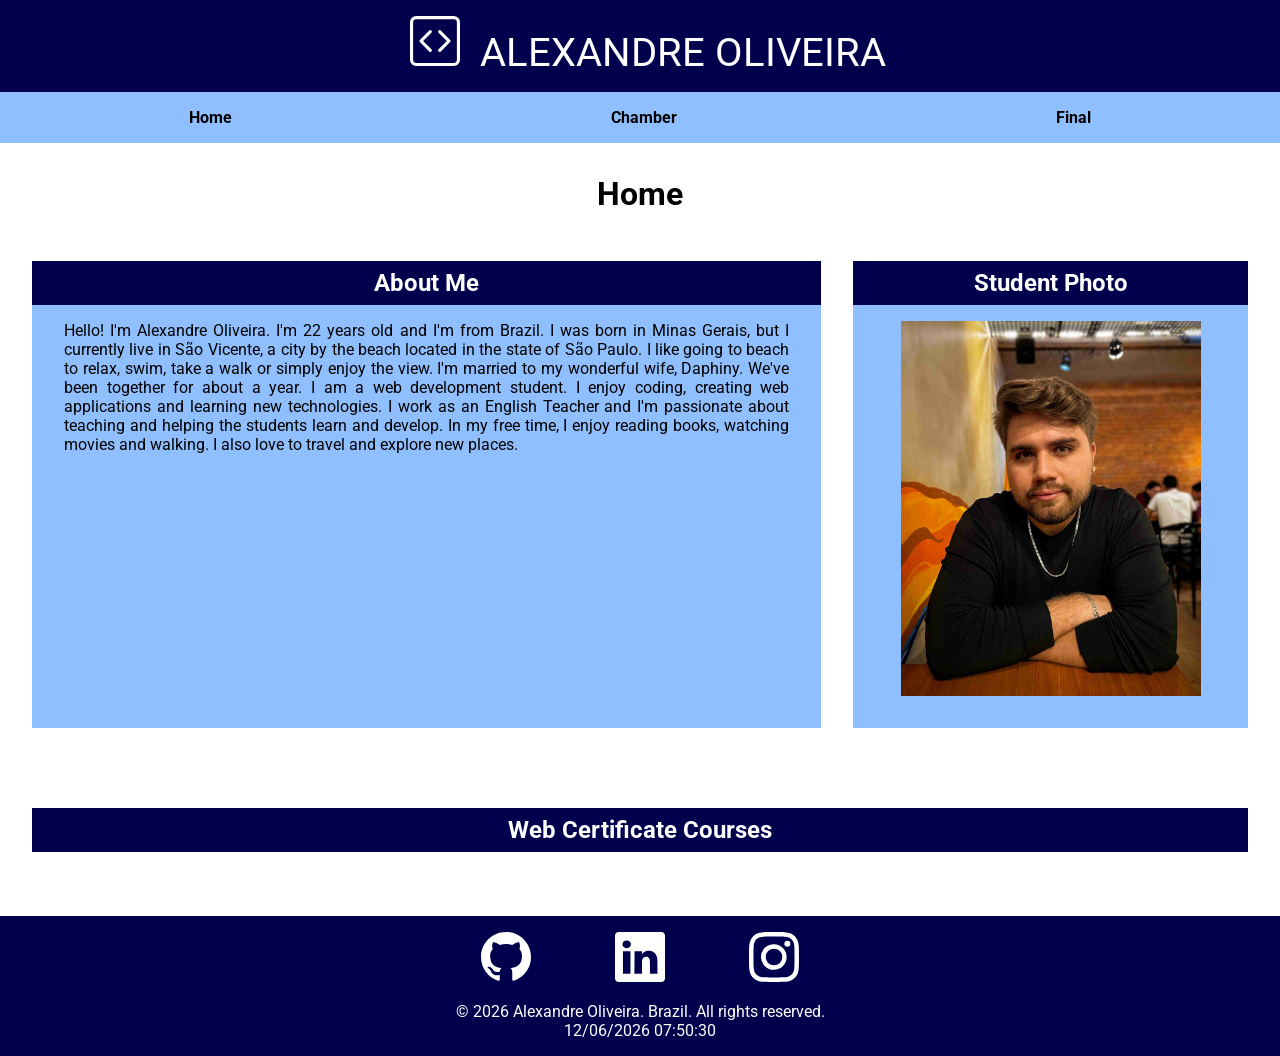
==== index.html @ 4da2ffa3 "Course Home Page" ====
<!DOCTYPE html>
<html lang="en">
<head>
    <meta charset="UTF-8">
    <meta name="viewport" content="width=device-width, initial-scale=1.0">
    <title>Course Home Page</title>
    <meta name="description" content="A webpage about the Web Development course and the student Alexandre Oliveira.">
    <meta name="author" content="Alexandre Oliveira">
    
    <link rel="stylesheet" href="styles/base.css">
    <link rel="stylesheet" href="styles/small.css">
    <link rel="stylesheet" href="styles/large.css">

    <script src="scripts/dates.js" defer></script>

    <link rel="preconnect" href="https://fonts.googleapis.com">
    <link rel="preconnect" href="https://fonts.gstatic.com" crossorigin>
    <link href="https://fonts.googleapis.com/css2?family=Roboto:ital,wght@0,100..900;1,100..900&display=swap" rel="stylesheet">
    </head>
<body>
    <header>
        <svg xmlns="http://www.w3.org/2000/svg" width="50" height="50" fill="currentColor" class="bi bi-code-square" viewBox="0 0 16 16" id="logo">
        <path d="M14 1a1 1 0 0 1 1 1v12a1 1 0 0 1-1 1H2a1 1 0 0 1-1-1V2a1 1 0 0 1 1-1zM2 0a2 2 0 0 0-2 2v12a2 2 0 0 0 2 2h12a2 2 0 0 0 2-2V2a2 2 0 0 0-2-2z"/>
        <path d="M6.854 4.646a.5.5 0 0 1 0 .708L4.207 8l2.647 2.646a.5.5 0 0 1-.708.708l-3-3a.5.5 0 0 1 0-.708l3-3a.5.5 0 0 1 .708 0m2.292 0a.5.5 0 0 0 0 .708L11.793 8l-2.647 2.646a.5.5 0 0 0 .708.708l3-3a.5.5 0 0 0 0-.708l-3-3a.5.5 0 0 0-.708 0"/>
        </svg>
        <span class="name">Alexandre Oliveira</span>

        <nav>
            <input type="checkbox" id="menu-toggle" class="menu-toggle">

            <label class="hamburger-icon" for="menu-toggle">
                <svg xmlns="http://www.w3.org/2000/svg" width="25" height="25" fill="currentColor" class="bi bi-list" viewBox="0 0 16 16">
                <path fill-rule="evenodd" d="M2.5 12a.5.5 0 0 1 .5-.5h10a.5.5 0 0 1 0 1H3a.5.5 0 0 1-.5-.5m0-4a.5.5 0 0 1 .5-.5h10a.5.5 0 0 1 0 1H3a.5.5 0 0 1-.5-.5m0-4a.5.5 0 0 1 .5-.5h10a.5.5 0 0 1 0 1H3a.5.5 0 0 1-.5-.5"/>
                </svg> 
            </label>
    
            <ul class="nav-links">
                    <li><a href="index.html">Home</a></li>
                    <li><a href="chamber.html">Chamber</a></li>
                    <li><a href="final.html">Final</a></li>
            </ul>
        </nav>
    </header>

    <main>
        <h1>Home</h1>
        <div class="card-container">
            <section class="card" id="about-me-section">
                <h2>About Me</h2>
                <p> Hello! I'm Alexandre Oliveira. I'm 22 years old and I'm from Brazil. I was born in Minas Gerais, but I currently live in São Vicente,
                    a city by the beach located in the state of São Paulo. I like going to beach to relax, swim, take a walk or simply enjoy the view. 
                    I'm married to my wonderful wife, Daphiny. We've been together for about a year. 
                    I am a web development student. I enjoy coding, creating web applications and learning new technologies.
                    I work as an English Teacher and I'm passionate about teaching and helping the students learn and develop.
                    In my free time, I enjoy reading books, watching movies and walking. I also love to travel and explore new places.
                </p>
            </section>

            <section class="card" id="photo-section">
                <h2>Student Photo</h2>
                <img src="images/profile.jpg" alt="Photo of Alexandre Oliveira">
            </section>

            <section class="card" id="web-certificates-section">
                <h2>Web Certificate Courses</h2>
            </section>
        </div>
    </main>

    <footer>
        <ul>
            <li>
                <a href="https://github.com/alexandre-oliveira" target="_blank" rel="noopener noreferrer" class="social-media-link">
                    <svg xmlns="http://www.w3.org/2000/svg" width="50" height="50" fill="currentColor" class="bi bi-github" viewBox="0 0 16 16">
                    <path d="M8 0C3.58 0 0 3.58 0 8c0 3.54 2.29 6.53 5.47 7.59.4.07.55-.17.55-.38 0-.19-.01-.82-.01-1.49-2.01.37-2.53-.49-2.69-.94-.09-.23-.48-.94-.82-1.13-.28-.15-.68-.52-.01-.53.63-.01 1.08.58 1.23.82.72 1.21 1.87.87 2.33.66.07-.52.28-.87.51-1.07-1.78-.2-3.64-.89-3.64-3.95 0-.87.31-1.59.82-2.15-.08-.2-.36-1.02.08-2.12 0 0 .67-.21 2.2.82.64-.18 1.32-.27 2-.27s1.36.09 2 .27c1.53-1.04 2.2-.82 2.2-.82.44 1.1.16 1.92.08 2.12.51.56.82 1.27.82 2.15 0 3.07-1.87 3.75-3.65 3.95.29.25.54.73.54 1.48 0 1.07-.01 1.93-.01 2.2 0 .21.15.46.55.38A8.01 8.01 0 0 0 16 8c0-4.42-3.58-8-8-8"/>
                    </svg>
                </a>
                <a href="https://www.linkedin.com/in/alexandre-oliveira-8b9b1a1a0/" target="_blank" rel="noopener noreferrer" class="social-media-link">
                    <svg xmlns="http://www.w3.org/2000/svg" width="50" height="50" fill="currentColor" class="bi bi-linkedin" viewBox="0 0 16 16">
                    <path d="M0 1.146C0 .513.526 0 1.175 0h13.65C15.474 0 16 .513 16 1.146v13.708c0 .633-.526 1.146-1.175 1.146H1.175C.526 16 0 15.487 0 14.854zm4.943 12.248V6.169H2.542v7.225zm-1.2-8.212c.837 0 1.358-.554 1.358-1.248-.015-.709-.52-1.248-1.342-1.248S2.4 3.226 2.4 3.934c0 .694.521 1.248 1.327 1.248zm4.908 8.212V9.359c0-.216.016-.432.08-.586.173-.431.568-.878 1.232-.878.869 0 1.216.662 1.216 1.634v3.865h2.401V9.25c0-2.22-1.184-3.252-2.764-3.252-1.274 0-1.845.7-2.165 1.193v.025h-.016l.016-.025V6.169h-2.4c.03.678 0 7.225 0 7.225z"/>
                    </svg>
                </a>
                <a href="https://www.instagram.com/alexandre_oliveira/" target="_blank" rel="noopener noreferrer" class="social-media-link">
                    <svg xmlns="http://www.w3.org/2000/svg" width="50" height="50" fill="currentColor" class="bi bi-instagram" viewBox="0 0 16 16">
                    <path d="M8 0C5.829 0 5.556.01 4.703.048 3.85.088 3.269.222 2.76.42a3.9 3.9 0 0 0-1.417.923A3.9 3.9 0 0 0 .42 2.76C.222 3.268.087 3.85.048 4.7.01 5.555 0 5.827 0 8.001c0 2.172.01 2.444.048 3.297.04.852.174 1.433.372 1.942.205.526.478.972.923 1.417.444.445.89.719 1.416.923.51.198 1.09.333 1.942.372C5.555 15.99 5.827 16 8 16s2.444-.01 3.298-.048c.851-.04 1.434-.174 1.943-.372a3.9 3.9 0 0 0 1.416-.923c.445-.445.718-.891.923-1.417.197-.509.332-1.09.372-1.942C15.99 10.445 16 10.173 16 8s-.01-2.445-.048-3.299c-.04-.851-.175-1.433-.372-1.941a3.9 3.9 0 0 0-.923-1.417A3.9 3.9 0 0 0 13.24.42c-.51-.198-1.092-.333-1.943-.372C10.443.01 10.172 0 7.998 0zm-.717 1.442h.718c2.136 0 2.389.007 3.232.046.78.035 1.204.166 1.486.275.373.145.64.319.92.599s.453.546.598.92c.11.281.24.705.275 1.485.039.843.047 1.096.047 3.231s-.008 2.389-.047 3.232c-.035.78-.166 1.203-.275 1.485a2.5 2.5 0 0 1-.599.919c-.28.28-.546.453-.92.598-.28.11-.704.24-1.485.276-.843.038-1.096.047-3.232.047s-2.39-.009-3.233-.047c-.78-.036-1.203-.166-1.485-.276a2.5 2.5 0 0 1-.92-.598 2.5 2.5 0 0 1-.6-.92c-.109-.281-.24-.705-.275-1.485-.038-.843-.046-1.096-.046-3.233s.008-2.388.046-3.231c.036-.78.166-1.204.276-1.486.145-.373.319-.64.599-.92s.546-.453.92-.598c.282-.11.705-.24 1.485-.276.738-.034 1.024-.044 2.515-.045zm4.988 1.328a.96.96 0 1 0 0 1.92.96.96 0 0 0 0-1.92m-4.27 1.122a4.109 4.109 0 1 0 0 8.217 4.109 4.109 0 0 0 0-8.217m0 1.441a2.667 2.667 0 1 1 0 5.334 2.667 2.667 0 0 1 0-5.334"/>
                    </svg>
                </a>
            </li>
        </ul>
        <p>© <span id="current-year"></span> Alexandre Oliveira. Brazil. All rights reserved.</p>
        <p id="last-modified">Last modification: <span id="last-modified"></span></p>
    </footer>  
</body>
</html>
---- styles/base.css ----
/* Base styles for the website */
:root {
   --dark-blue: rgb(0, 0, 77);
   --light-blue: rgb(143, 191, 255);
}
* {
    font-family: "Roboto", sans-serif;
    font-size: 1rem;
    box-sizing: border-box;
    margin: 0;
    padding: 0;
    border: 0;
}

/* General styles for header and footer */
header, footer{
    align-items: center;
    background-color: var(--dark-blue);
    color: white;
    text-align: center;
}
header a, footer a, header ul, footer ul {
    color: black;
    text-decoration: none;
    list-style: none;
}

/* Header styles */
.name{
    padding-left: 1rem;
    font-size: 2.5rem;
    text-transform: uppercase;
}
#logo {
    width: 50px;
    height: 50px;
    margin: 1rem 0 0 1rem;
}

/* Navigation styles */
.hamburger-icon {
    display: none; 
    cursor: pointer;
    flex-direction: column;
    gap: 5px;
}
.menu-toggle {
    display: none;
}
nav {
    padding: 1rem;
    margin-top: 1rem;
    background-color: var(--light-blue);
    color: black;
}
nav ul{
    display: flex;
    justify-content: space-around;
    gap: 2rem;
    font-weight: bold;
}

/* Main content styles */
main{
    padding: 2rem;
}
main h1{
    text-align: center;
    font-size: 2rem;
    margin-bottom: 1rem;
}
main p{
    text-align: justify;
    padding: 1rem 2rem 1rem 2rem;
}
main img{
    display: block;
    margin: 1rem auto;
    padding: 0 0 1rem 0;
    max-width: 300px;
}
main h2{
    padding: .5rem;
    font-size: 1.5rem;
    text-align: center;
    font-weight: bold;
    background-color: var(--dark-blue);
    color: white;
}
.card{
    width: 100%;
    background-color: var(--light-blue);
    margin: 2rem 0;
}

/*Footer styles */
footer{
    padding-bottom: 1rem;
}
.social-media-link {
    display: inline-block;
    justify-content: center;
    margin: 1rem 0.5rem;
    padding: 0 2rem 0 2rem;
    color: white;
}
.social-media-link:hover {
    color: var(--light-blue);
}
---- styles/small.css ----
@media (max-width: 800px) {

    /* Show hamburger icon and hide nav links on small screens */
    .hamburger-icon {
        display: flex;
    }
    .nav-links {
        display: none; 
        flex-direction: column;
        width: 100%;
        position: absolute;
        top: 60px;
        left: 0;
        background-color: white;
    }
    .menu-toggle:checked + .hamburger-icon + .nav-links {
        display: flex;
        margin-top: 5rem;
        padding-bottom: 1rem;
        background-color: var(--light-blue);
    }
    nav a:hover{
        color: white;
    }
    .menu-toggle:hover{
        color: white;
    }
}
---- styles/large.css ----
@media (min-width: 801px) {

    nav a:hover{
        color: white;
    }
    .card-container{
        display: grid;
        grid-template-columns: 2fr 1fr;
        gap: 1rem;
    }
    #photo-section{
        margin-left: 1rem;
    }

    #web-certificates-section{
        grid-column: span 3;
    }
}
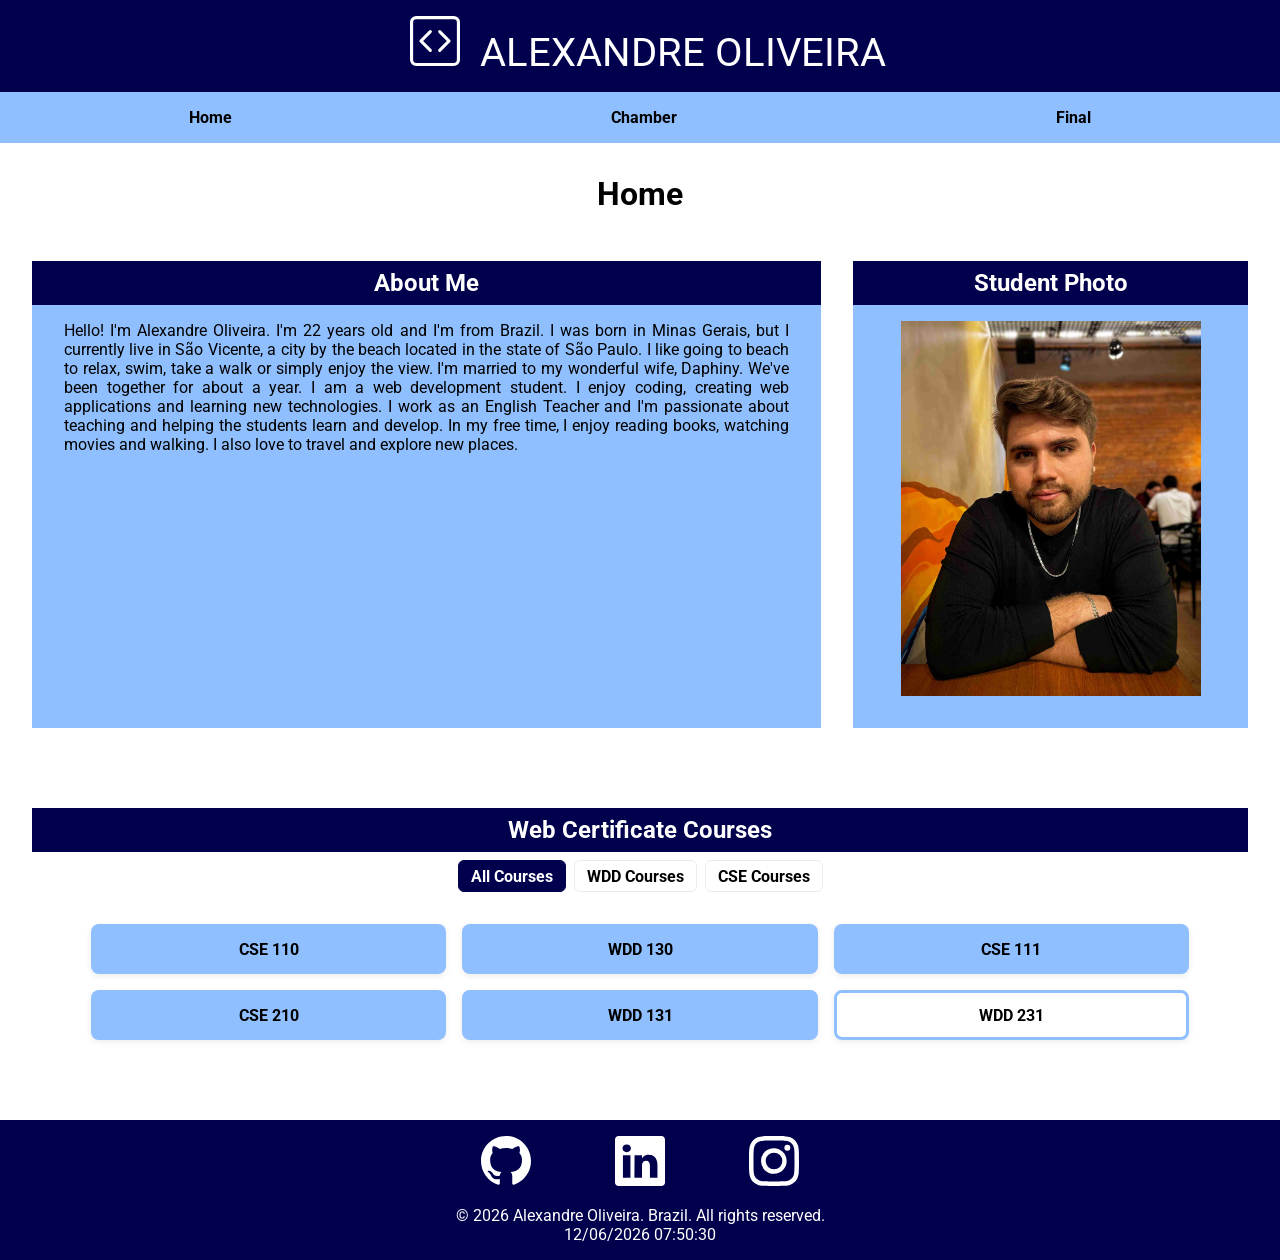
==== commit 0a6fb5bf: "Week 01 Home Page" ====
--- a/index.html
+++ b/index.html
@@ -12,6 +12,8 @@
     <link rel="stylesheet" href="styles/large.css">
 
     <script src="scripts/dates.js" defer></script>
+    <script src="scripts/course.js" defer></script>
+    <script src="scripts/navigation.js" defer></script>
 
     <link rel="preconnect" href="https://fonts.googleapis.com">
     <link rel="preconnect" href="https://fonts.gstatic.com" crossorigin>
@@ -26,14 +28,12 @@
         <span class="name">Alexandre Oliveira</span>
 
         <nav>
-            <input type="checkbox" id="menu-toggle" class="menu-toggle">
-
-            <label class="hamburger-icon" for="menu-toggle">
+            <button class="hamburger-icon" aria-label="Toggle navigation" aria-expanded="false" type="button">
                 <svg xmlns="http://www.w3.org/2000/svg" width="25" height="25" fill="currentColor" class="bi bi-list" viewBox="0 0 16 16">
                 <path fill-rule="evenodd" d="M2.5 12a.5.5 0 0 1 .5-.5h10a.5.5 0 0 1 0 1H3a.5.5 0 0 1-.5-.5m0-4a.5.5 0 0 1 .5-.5h10a.5.5 0 0 1 0 1H3a.5.5 0 0 1-.5-.5m0-4a.5.5 0 0 1 .5-.5h10a.5.5 0 0 1 0 1H3a.5.5 0 0 1-.5-.5"/>
-                </svg> 
-            </label>
-    
+                </svg>
+            </button>
+
             <ul class="nav-links">
                     <li><a href="index.html">Home</a></li>
                     <li><a href="chamber.html">Chamber</a></li>
@@ -63,6 +63,12 @@
 
             <section class="card" id="web-certificates-section">
                 <h2>Web Certificate Courses</h2>
+                <div id="course-filters" class="course-filters">
+                    <button type="button" class="filter-btn active" data-subject="ALL">All Courses</button>
+                    <button type="button" class="filter-btn" data-subject="WDD">WDD Courses</button>
+                    <button type="button" class="filter-btn" data-subject="CSE">CSE Courses</button>
+                </div>
+                <div id="web-certificates-list" aria-live="polite"></div>
             </section>
         </div>
     </main>
--- a/styles/base.css
+++ b/styles/base.css
@@ -93,6 +93,51 @@
     margin: 2rem 0;
 }
 
+/* Styles for the web certificates section */
+
+#web-certificates-section {
+    background-color: transparent;
+}
+#web-certificates-list {
+    display: flex;
+    flex-wrap: wrap;
+    justify-content: center;
+    gap: 1rem;
+    padding: 1rem;
+}
+
+/* Filter buttons for courses */
+#course-filters{
+    display: flex;
+    justify-content: center;
+    gap: 0.5rem;
+    margin: 0.5rem 0 1rem 0;
+}
+.filter-btn{
+    padding: 0.35rem 0.75rem;
+    border-radius: 6px;
+    border: 1px solid rgba(0,0,0,0.08);
+    background: transparent;
+    cursor: pointer;
+    font-weight: 700;
+}
+.filter-btn:hover{
+    border: 1px solid var(--dark-blue);
+}
+.filter-btn.active{
+    background-color: var(--dark-blue);
+    color: white;
+    border-color: var(--dark-blue);
+}
+
+.course-card.completed{
+    background-color: var(--light-blue);
+}
+
+.course-card.incomplete{
+    border: 3px solid var(--light-blue);
+}
+
 /*Footer styles */
 footer{
     padding-bottom: 1rem;
--- a/styles/small.css
+++ b/styles/small.css
@@ -3,6 +3,8 @@
     /* Show hamburger icon and hide nav links on small screens */
     .hamburger-icon {
         display: flex;
+        background-color: transparent;
+        color: var(--dark-blue);
     }
     .nav-links {
         display: none; 
@@ -11,18 +13,33 @@
         position: absolute;
         top: 60px;
         left: 0;
-        background-color: white;
+        background-color: var(--light-blue);
     }
-    .menu-toggle:checked + .hamburger-icon + .nav-links {
+    /* Show nav when JS toggles the .nav-open class on <nav> */
+    nav.nav-open .nav-links {
         display: flex;
         margin-top: 5rem;
         padding-bottom: 1rem;
-        background-color: var(--light-blue);
+        z-index: 1000;
     }
     nav a:hover{
         color: white;
     }
-    .menu-toggle:hover{
+    .hamburger-icon:hover{
         color: white;
     }
+
+    /* Stack content vertically on small screens */
+    .course-card{
+    width: 100%;
+    height: 50px;
+    padding: 1rem;
+    border-radius: 8px;
+    box-shadow: 0 2px 6px rgba(0,0,0,0.08);
+    text-align: center;
+    display: flex;
+    align-items: center;
+    justify-content: center;
+    
+    }
 }
--- a/styles/large.css
+++ b/styles/large.css
@@ -15,4 +15,17 @@
     #web-certificates-section{
         grid-column: span 3;
     }
+    
+    .course-card{
+    width: 30%;
+    height: 50px;
+    padding: 1rem;
+    border-radius: 8px;
+    box-shadow: 0 2px 6px rgba(0,0,0,0.08);
+    text-align: center;
+    display: flex;
+    align-items: center;
+    justify-content: center;
+    
+    }
 }
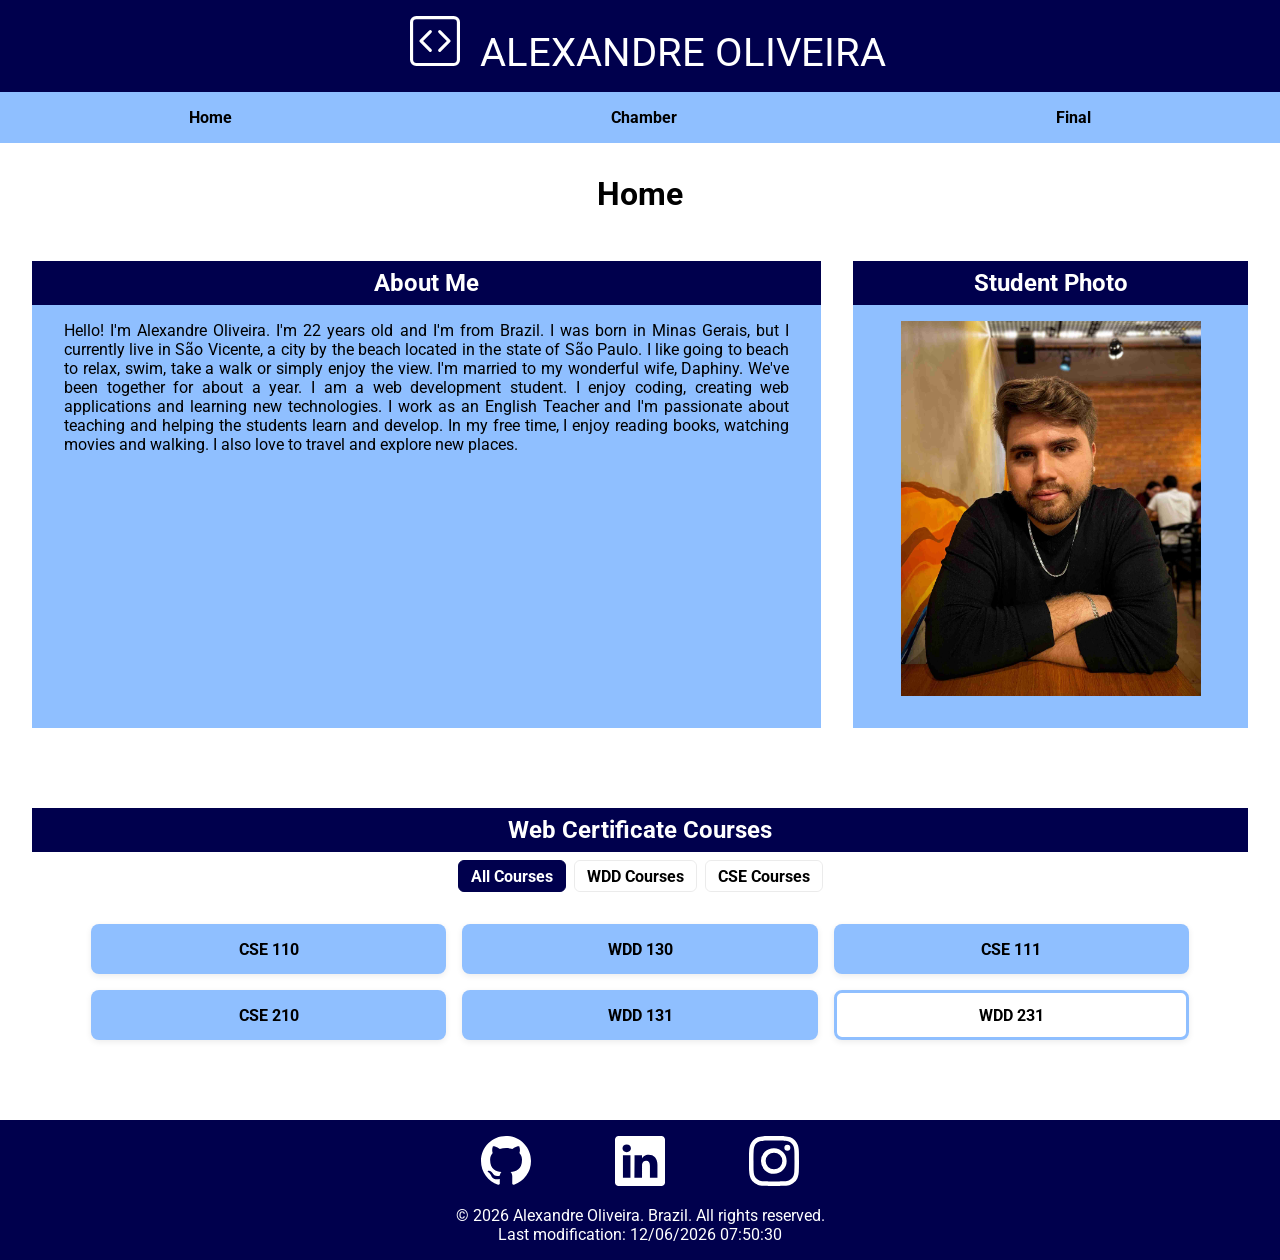
==== commit 89636f43: "Week 01 Home Page" ====
--- a/index.html
+++ b/index.html
@@ -94,7 +94,7 @@
             </li>
         </ul>
         <p>© <span id="current-year"></span> Alexandre Oliveira. Brazil. All rights reserved.</p>
-        <p id="last-modified">Last modification: <span id="last-modified"></span></p>
+        <p>Last modification: <span id="last-modified"></span></p>
     </footer>  
 </body>
 </html>
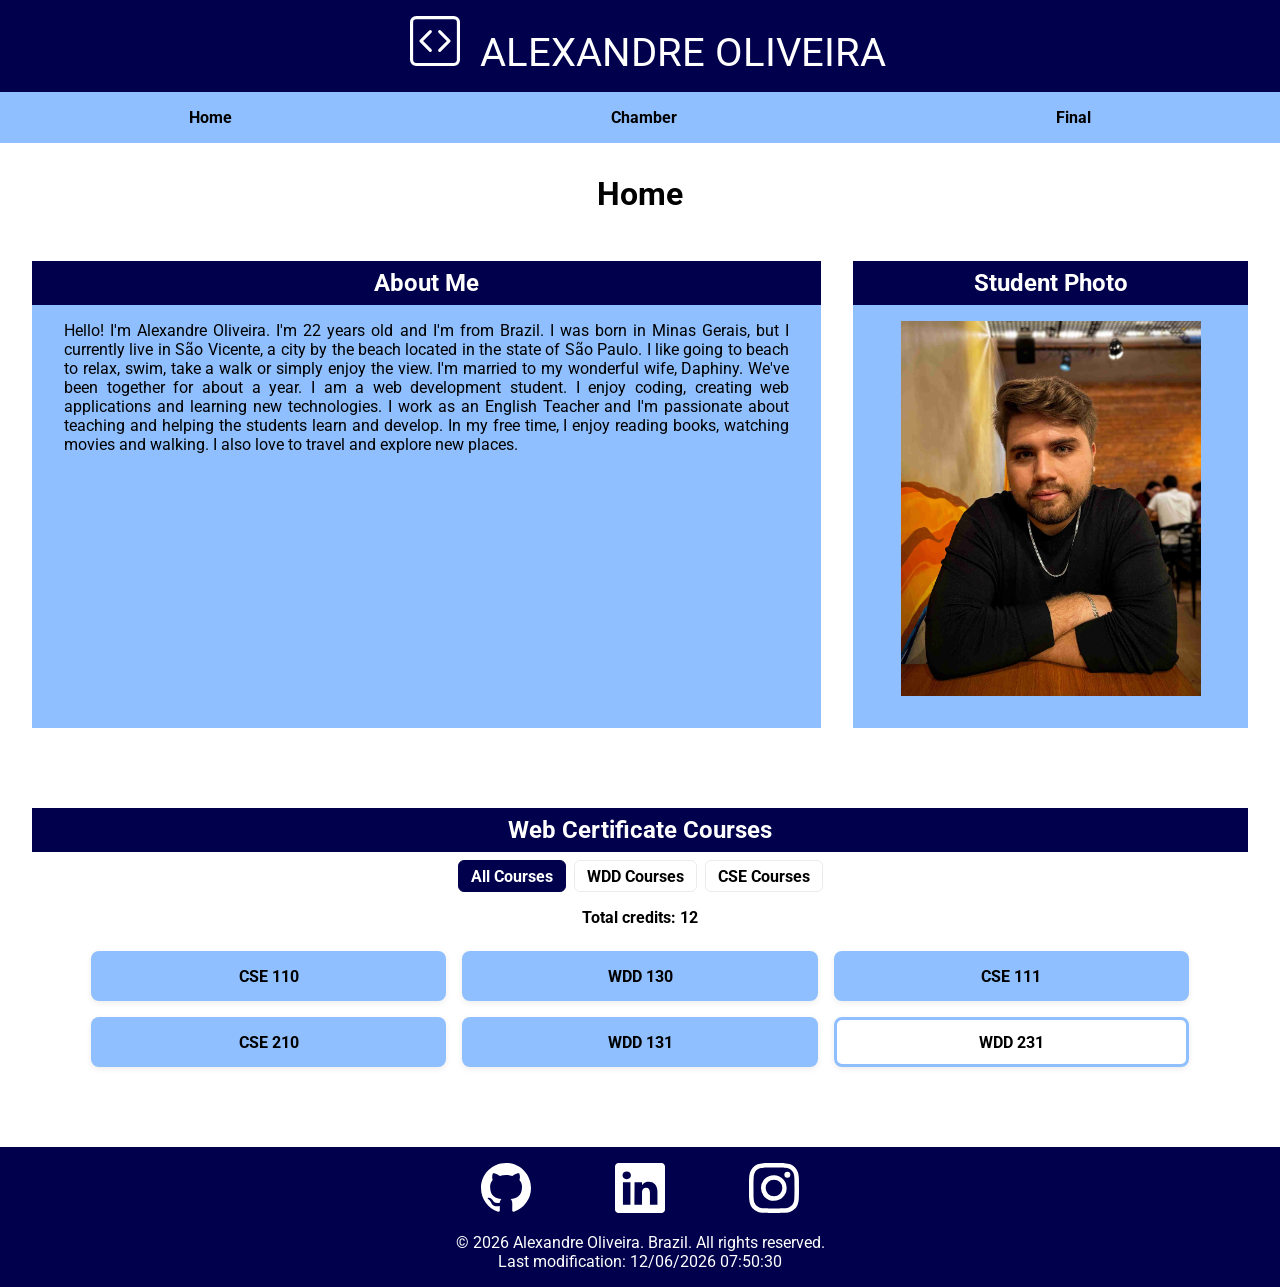
==== commit 71e0e113: "Week 01 Home Page" ====
--- a/index.html
+++ b/index.html
@@ -68,6 +68,9 @@
                     <button type="button" class="filter-btn" data-subject="WDD">WDD Courses</button>
                     <button type="button" class="filter-btn" data-subject="CSE">CSE Courses</button>
                 </div>
+
+                <div id="credits-summary" class="credits-summary" aria-live="polite">Total credits: <span id="credits-count">0</span></div>
+
                 <div id="web-certificates-list" aria-live="polite"></div>
             </section>
         </div>
@@ -76,17 +79,17 @@
     <footer>
         <ul>
             <li>
-                <a href="https://github.com/alexandre-oliveira" target="_blank" rel="noopener noreferrer" class="social-media-link">
+                <a href="https://github.com/alexandre1830" target="_blank" rel="noopener noreferrer" class="social-media-link">
                     <svg xmlns="http://www.w3.org/2000/svg" width="50" height="50" fill="currentColor" class="bi bi-github" viewBox="0 0 16 16">
                     <path d="M8 0C3.58 0 0 3.58 0 8c0 3.54 2.29 6.53 5.47 7.59.4.07.55-.17.55-.38 0-.19-.01-.82-.01-1.49-2.01.37-2.53-.49-2.69-.94-.09-.23-.48-.94-.82-1.13-.28-.15-.68-.52-.01-.53.63-.01 1.08.58 1.23.82.72 1.21 1.87.87 2.33.66.07-.52.28-.87.51-1.07-1.78-.2-3.64-.89-3.64-3.95 0-.87.31-1.59.82-2.15-.08-.2-.36-1.02.08-2.12 0 0 .67-.21 2.2.82.64-.18 1.32-.27 2-.27s1.36.09 2 .27c1.53-1.04 2.2-.82 2.2-.82.44 1.1.16 1.92.08 2.12.51.56.82 1.27.82 2.15 0 3.07-1.87 3.75-3.65 3.95.29.25.54.73.54 1.48 0 1.07-.01 1.93-.01 2.2 0 .21.15.46.55.38A8.01 8.01 0 0 0 16 8c0-4.42-3.58-8-8-8"/>
                     </svg>
                 </a>
-                <a href="https://www.linkedin.com/in/alexandre-oliveira-8b9b1a1a0/" target="_blank" rel="noopener noreferrer" class="social-media-link">
+                <a href="https://www.linkedin.com/in/alexandre-oliveira-souza-470878344" target="_blank" rel="noopener noreferrer" class="social-media-link">
                     <svg xmlns="http://www.w3.org/2000/svg" width="50" height="50" fill="currentColor" class="bi bi-linkedin" viewBox="0 0 16 16">
                     <path d="M0 1.146C0 .513.526 0 1.175 0h13.65C15.474 0 16 .513 16 1.146v13.708c0 .633-.526 1.146-1.175 1.146H1.175C.526 16 0 15.487 0 14.854zm4.943 12.248V6.169H2.542v7.225zm-1.2-8.212c.837 0 1.358-.554 1.358-1.248-.015-.709-.52-1.248-1.342-1.248S2.4 3.226 2.4 3.934c0 .694.521 1.248 1.327 1.248zm4.908 8.212V9.359c0-.216.016-.432.08-.586.173-.431.568-.878 1.232-.878.869 0 1.216.662 1.216 1.634v3.865h2.401V9.25c0-2.22-1.184-3.252-2.764-3.252-1.274 0-1.845.7-2.165 1.193v.025h-.016l.016-.025V6.169h-2.4c.03.678 0 7.225 0 7.225z"/>
                     </svg>
                 </a>
-                <a href="https://www.instagram.com/alexandre_oliveira/" target="_blank" rel="noopener noreferrer" class="social-media-link">
+                <a href="https://www.instagram.com/heyteacher.alexandre?utm_source=qr&igsh=MWIxeWFmdmoyZ3d4OQ==" target="_blank" rel="noopener noreferrer" class="social-media-link">
                     <svg xmlns="http://www.w3.org/2000/svg" width="50" height="50" fill="currentColor" class="bi bi-instagram" viewBox="0 0 16 16">
                     <path d="M8 0C5.829 0 5.556.01 4.703.048 3.85.088 3.269.222 2.76.42a3.9 3.9 0 0 0-1.417.923A3.9 3.9 0 0 0 .42 2.76C.222 3.268.087 3.85.048 4.7.01 5.555 0 5.827 0 8.001c0 2.172.01 2.444.048 3.297.04.852.174 1.433.372 1.942.205.526.478.972.923 1.417.444.445.89.719 1.416.923.51.198 1.09.333 1.942.372C5.555 15.99 5.827 16 8 16s2.444-.01 3.298-.048c.851-.04 1.434-.174 1.943-.372a3.9 3.9 0 0 0 1.416-.923c.445-.445.718-.891.923-1.417.197-.509.332-1.09.372-1.942C15.99 10.445 16 10.173 16 8s-.01-2.445-.048-3.299c-.04-.851-.175-1.433-.372-1.941a3.9 3.9 0 0 0-.923-1.417A3.9 3.9 0 0 0 13.24.42c-.51-.198-1.092-.333-1.943-.372C10.443.01 10.172 0 7.998 0zm-.717 1.442h.718c2.136 0 2.389.007 3.232.046.78.035 1.204.166 1.486.275.373.145.64.319.92.599s.453.546.598.92c.11.281.24.705.275 1.485.039.843.047 1.096.047 3.231s-.008 2.389-.047 3.232c-.035.78-.166 1.203-.275 1.485a2.5 2.5 0 0 1-.599.919c-.28.28-.546.453-.92.598-.28.11-.704.24-1.485.276-.843.038-1.096.047-3.232.047s-2.39-.009-3.233-.047c-.78-.036-1.203-.166-1.485-.276a2.5 2.5 0 0 1-.92-.598 2.5 2.5 0 0 1-.6-.92c-.109-.281-.24-.705-.275-1.485-.038-.843-.046-1.096-.046-3.233s.008-2.388.046-3.231c.036-.78.166-1.204.276-1.486.145-.373.319-.64.599-.92s.546-.453.92-.598c.282-.11.705-.24 1.485-.276.738-.034 1.024-.044 2.515-.045zm4.988 1.328a.96.96 0 1 0 0 1.92.96.96 0 0 0 0-1.92m-4.27 1.122a4.109 4.109 0 1 0 0 8.217 4.109 4.109 0 0 0 0-8.217m0 1.441a2.667 2.667 0 1 1 0 5.334 2.667 2.667 0 0 1 0-5.334"/>
                     </svg>
--- a/styles/base.css
+++ b/styles/base.css
@@ -106,6 +106,12 @@
     padding: 1rem;
 }
 
+.credits-summary{
+    text-align: center;
+    font-weight: 700;
+    margin-bottom: 0.5rem;
+}
+
 /* Filter buttons for courses */
 #course-filters{
     display: flex;
